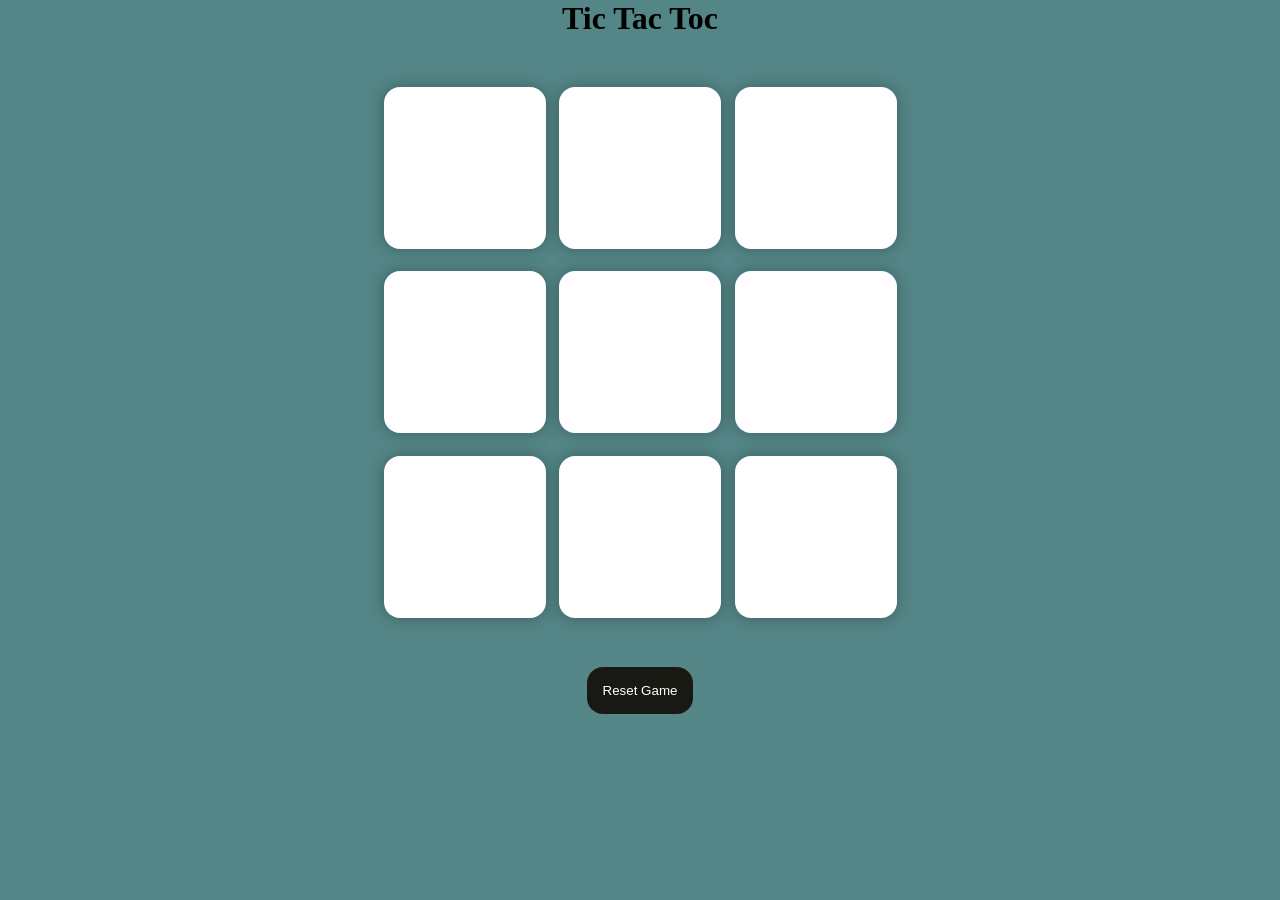
==== index.html @ 0df2d9d1 "Added Tic Tac Toe game" ====
<!DOCTYPE html>
<html lang="en">
<head>
    <meta charset="UTF-8">
    <meta name="viewport" content="width=device-width, initial-scale=1.0">
    <title>Tic Tac Toc</title>
    <link rel="stylesheet" href="./style.css">
</head>
<body>
    <div class="msg-container hide">
        <p id="msg">Winner</p>
        <button id="new-btn">New Game</button>
    </div>
    <main>
        <h1>Tic Tac Toc</h1>
        <div class="container">
            <div class="game">
                <div class="box"></div>
                <div class="box"></div>
                <div class="box"></div>
                <div class="box"></div>
                <div class="box"></div>
                <div class="box"></div>
                <div class="box"></div>
                <div class="box"></div>
                <div class="box"></div>
            </div>
        </div>

        <button id="resetbtn">Reset Game</button>
    </main>
    <script src="./app.js"></script>
</body>
</html>
---- style.css ----
* {
    margin: 0;
    padding: 0;
}

body {
    background-color: #548687;
    text-align: center;
}

.container {
    height: 70vh;
    display: flex;
    flex-wrap: wrap;
    justify-content: center;
    align-items: center;
}

.game {
    height: 60vmin;
    width: 60vmin;
    display: flex;
    flex-wrap: wrap;
    justify-content: center;
    align-items: center;
    gap: 1.5vmin;
}

.box {
    background-color: #ffffff;
    height: 18vmin;
    width: 18vmin;
    border: none;
    border-radius: 1rem;
    box-shadow: 0 0 1rem rgba(0, 0, 0, 0.3);
    font-size: 8vmin;
    color: #b0413e;
    display: flex;
    justify-content: center;
    align-items: center;
}

#resetbtn {
    padding: 1rem;
    font-size: 1.25;
    background-color: #191913;
    color: #ffffff;
    border-radius: 1rem;
    border: none;
}

#new-btn {
    padding: 1rem;
    font-size: 1.25;
    background-color: #191913;
    color: #ffffff;
    border-radius: 1rem;
    border: none;
}

#msg {
    color: #ffffc7;
    font-size: 8vmin;
}

.msg-container {
    height: 25vmin;
}

.hide {
    display: none;
}
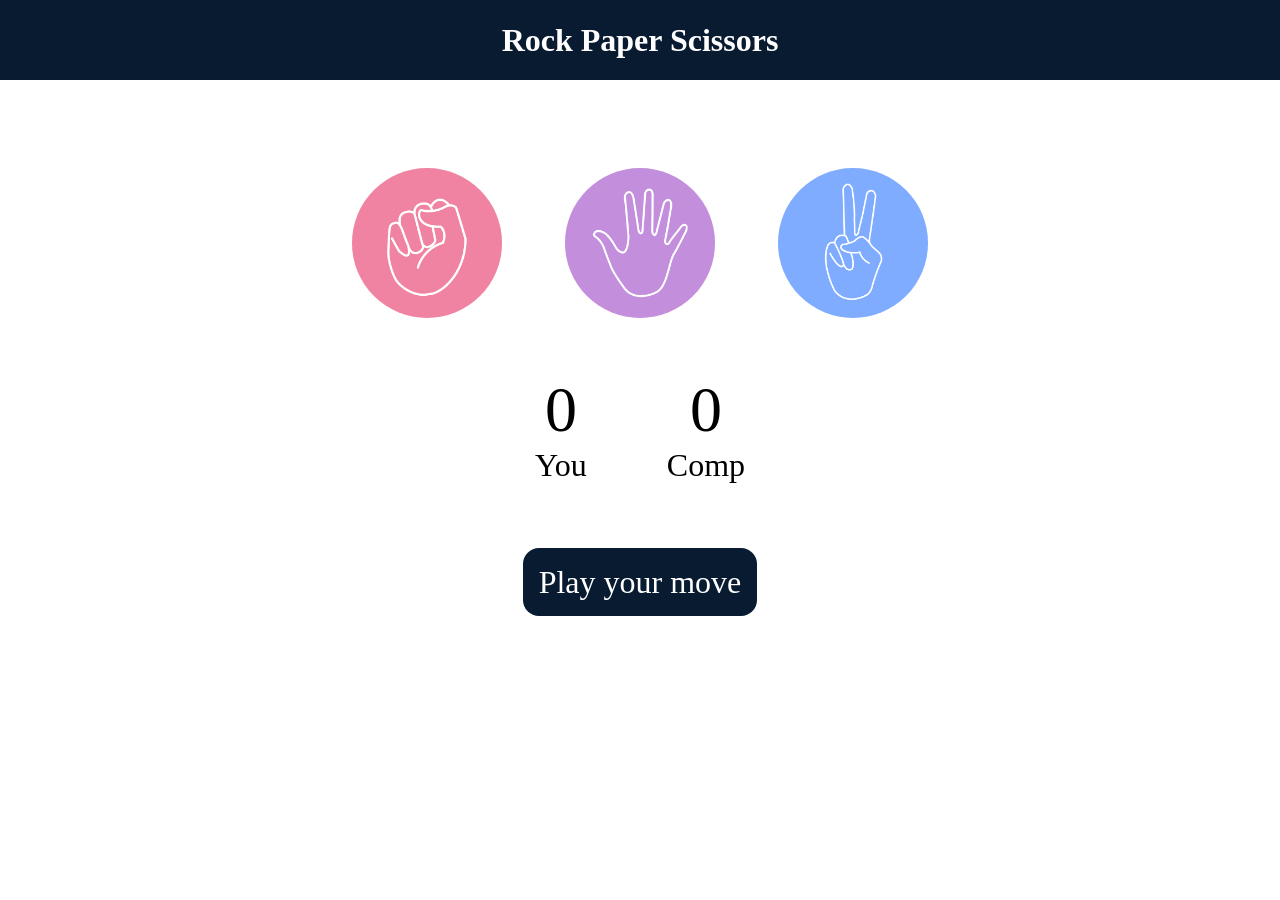
==== commit eafb54ef: "Stone Paper Scissors game" ====
--- a/index.html
+++ b/index.html
@@ -3,32 +3,38 @@
 <head>
     <meta charset="UTF-8">
     <meta name="viewport" content="width=device-width, initial-scale=1.0">
-    <title>Tic Tac Toc</title>
+    <title>Rock Paper Scissors</title>
     <link rel="stylesheet" href="./style.css">
 </head>
 <body>
-    <div class="msg-container hide">
-        <p id="msg">Winner</p>
-        <button id="new-btn">New Game</button>
+    <h1>Rock Paper Scissors</h1>
+    <div class="choices">
+        <div class="choice" id="rock">
+            <img src="./rock.png" />
+        </div>
+        <div class="choice" id="paper">
+            <img src="./paper.png" />
+        </div>
+        <div class="choice" id="scissor">
+            <img src="./scissors.png" />
+        </div>
     </div>
-    <main>
-        <h1>Tic Tac Toc</h1>
-        <div class="container">
-            <div class="game">
-                <div class="box"></div>
-                <div class="box"></div>
-                <div class="box"></div>
-                <div class="box"></div>
-                <div class="box"></div>
-                <div class="box"></div>
-                <div class="box"></div>
-                <div class="box"></div>
-                <div class="box"></div>
-            </div>
+
+    <div class="score-board">
+        <div class="score">
+            <p id="user-score">0</p>
+            <p>You</p>
         </div>
+        <div class="score">
+            <p id="comp-score">0</p>
+            <p>Comp</p>
+        </div>
+    </div>
 
-        <button id="resetbtn">Reset Game</button>
-    </main>
+    <div class="msg-container">
+        <p id="msg">Play your move</p>
+    </div>
+
     <script src="./app.js"></script>
 </body>
 </html>
--- a/style.css
+++ b/style.css
@@ -1,72 +1,67 @@
 * {
     margin: 0;
     padding: 0;
-}
-
-body {
-    background-color: #548687;
     text-align: center;
 }
 
-.container {
-    height: 70vh;
-    display: flex;
-    flex-wrap: wrap;
-    justify-content: center;
-    align-items: center;
+h1 {
+    background-color: #081b31;
+    color: #ffffff;
+    height: 5rem;
+    line-height: 5rem;
 }
 
-.game {
-    height: 60vmin;
-    width: 60vmin;
-    display: flex;
-    flex-wrap: wrap;
-    justify-content: center;
-    align-items: center;
-    gap: 1.5vmin;
-}
-
-.box {
-    background-color: #ffffff;
-    height: 18vmin;
-    width: 18vmin;
-    border: none;
-    border-radius: 1rem;
-    box-shadow: 0 0 1rem rgba(0, 0, 0, 0.3);
-    font-size: 8vmin;
-    color: #b0413e;
+.choice {
+    height: 165px;
+    width:165px;
+    border-radius: 50%;
     display: flex;
     justify-content: center;
     align-items: center;
 }
 
-#resetbtn {
-    padding: 1rem;
-    font-size: 1.25;
-    background-color: #191913;
-    color: #ffffff;
-    border-radius: 1rem;
-    border: none;
+.choice:hover {
+    cursor: pointer;
+    background-color: #081b31;
 }
 
-#new-btn {
-    padding: 1rem;
-    font-size: 1.25;
-    background-color: #191913;
-    color: #ffffff;
-    border-radius: 1rem;
-    border: none;
+img {
+    height: 150px;
+    width: 150px;
+    object-fit: cover;
+    border-radius: 50%;
+}
+
+.choices {
+    display: flex;
+    justify-content: center;
+    align-items: center;
+    gap: 3rem;
+    margin-top: 5rem;
+}
+
+.score-board {
+    display: flex;
+    justify-content: center;
+    align-items: center;
+    font-size: 2rem;
+    margin-top: 3rem;
+    gap: 5rem;
+}
+
+#user-score, #comp-score {
+    font-size: 4rem;
+}
+
+.msg-container {
+    margin-top: 5rem;
 }
 
 #msg {
-    color: #ffffc7;
-    font-size: 8vmin;
-}
-
-.msg-container {
-    height: 25vmin;
-}
-
-.hide {
-    display: none;
+    background-color: #081b31;
+    color: #ffffff;
+    font-size: 2rem;
+    display: inline;
+    padding: 1rem;
+    border-radius: 1rem;
 }
